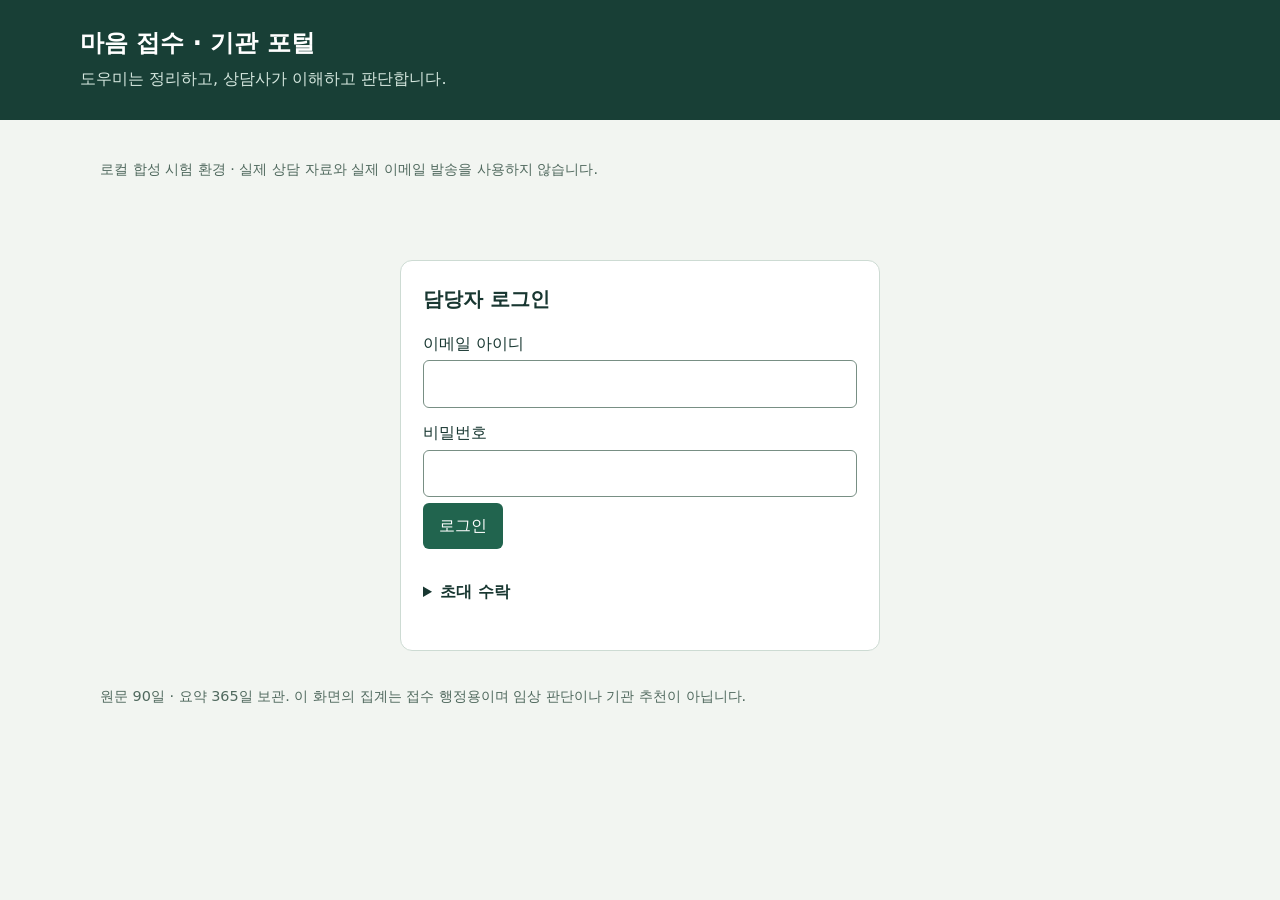
==== static/portal/index.html @ dffd79f6 "feat: add isolated institution portal and Supabase auth trial" ====
<!doctype html>
<html lang="ko"><head><meta charset="utf-8"><meta name="viewport" content="width=device-width, initial-scale=1"><title>마음 접수 · 기관 포털</title>
<style>
:root{font-family:system-ui,-apple-system,sans-serif;color:#183731;background:#f2f5f1;line-height:1.6}*{box-sizing:border-box}body{margin:0}header{background:#183f36;color:white;padding:24px max(20px,calc((100% - 1120px)/2));}header p{margin:4px 0;color:#d5e7df}h1{font-size:1.5rem;margin:0}main{max-width:1120px;margin:auto;padding:24px 20px}section,.card{background:white;border:1px solid #cddbd3;border-radius:12px;padding:22px;margin-bottom:18px}h2{margin:0 0 16px;font-size:1.25rem}h3{font-size:1.08rem}label{display:block;margin:12px 0 4px}input,select,button,textarea{font:inherit;max-width:100%}input,select,textarea{padding:10px;border:1px solid #788f84;border-radius:6px;width:100%;background:white;color:#183731}input[type=checkbox]{width:auto}button{background:#21644e;color:white;border:0;border-radius:6px;padding:10px 16px;cursor:pointer;margin:6px 5px 6px 0;min-height:44px}button.secondary{background:#e5eee8;color:#183731}button:disabled{opacity:.5;cursor:wait}a{color:#135841}button:focus-visible,input:focus-visible,select:focus-visible,a:focus-visible{outline:3px solid #d87910;outline-offset:3px}[hidden]{display:none!important}.narrow{max-width:480px;margin:16px auto}.row{display:flex;gap:16px;align-items:end;flex-wrap:wrap}.row>*{flex:1;min-width:140px}.hint{color:#50695e;font-size:.9rem}.metrics{display:flex;gap:16px;flex-wrap:wrap}.metric{padding:10px 18px;background:#edf4ef;border-radius:8px}.metric strong{font-size:1.5rem;padding-right:6px}#notice{padding:12px;min-height:48px;color:#8a2717;white-space:pre-wrap;overflow-wrap:anywhere}#layout{display:grid;grid-template-columns:minmax(260px, .85fr) minmax(0,1.3fr);gap:18px}.case{display:block;text-align:left;width:100%;background:#edf3ef;color:#183731;border:1px solid #bccfc3}.case[aria-current=true]{border:2px solid #21644e;background:#dfede3}.field{border-top:1px solid #dce5de;padding:12px 0;overflow-wrap:anywhere}.field strong{display:block}.field p{margin:4px 0;white-space:pre-wrap}.turn{padding:12px;border-left:3px solid #a4bdae;margin:12px 0;white-space:pre-wrap;overflow-wrap:anywhere}.turn.user{border-color:#21644e;background:#f1f6f2}code{overflow-wrap:anywhere}#link-result{white-space:pre-wrap;overflow-wrap:anywhere}details{margin:14px 0}summary{cursor:pointer;padding:10px 0;font-weight:600}footer{padding:18px 0;color:#50695e;font-size:.9rem}@media(max-width:700px){#layout{display:block}main{padding:14px}section,.card{padding:16px}header{padding:20px}.row>*{min-width:100%}button{max-width:100%}}
</style></head><body>
<header><h1>마음 접수 · 기관 포털</h1><p>도우미는 정리하고, 상담사가 이해하고 판단합니다.</p></header>
<main><p class="hint">로컬 합성 시험 환경 · 실제 상담 자료와 실제 이메일 발송을 사용하지 않습니다.</p>
<div id="notice" role="status" aria-live="polite"></div>
<section id="login" class="narrow"><h2>담당자 로그인</h2><form id="login-form">
<label for="email">이메일 아이디</label><input id="email" type="email" autocomplete="username" required>
<label for="password">비밀번호</label><input id="password" type="password" autocomplete="current-password" required>
<button>로그인</button></form>
<details><summary>초대 수락</summary><form id="invite-accept"><label for="invite-token">캡처 메일의 초대 코드</label><input id="invite-token" required autocomplete="off"><label for="invite-password">새 비밀번호 (12자 이상)</label><input id="invite-password" type="password" minlength="12" required autocomplete="new-password"><button>초대 수락</button></form></details></section>
<section id="verify" class="narrow" hidden><h2>이메일로 기기 확인</h2><p>최초 이용과 새 브라우저에서 확인합니다. IP 변경만으로 다시 확인하지 않습니다.</p><button id="send-code">인증번호 받기</button><p id="send-status" class="hint"></p>
<form id="code-form"><label for="code">8자리 인증번호</label><input id="code" inputmode="numeric" pattern="[0-9]{8}" maxlength="8" autocomplete="one-time-code" required>
<label><input id="remember" type="checkbox"> 개인 기기에서 기억하기</label><p class="hint">공용 PC에서는 선택하지 마세요. 신뢰 기간의 임시 로컬 기본값은 30일이며 설정으로 변경할 수 있습니다.</p><button>확인하고 입장</button></form><button id="pending-logout" class="secondary">로그아웃</button></section>
<div id="workspace" hidden>
<section><div class="row"><div><label for="org">소속 기관</label><select id="org"></select></div><div><button id="refresh">새로고침</button><button id="logout" class="secondary">로그아웃</button></div></div><div id="metrics" class="metrics"></div></section>
<section id="link-panel"><h2>접수 링크 발급</h2><form id="link-form" class="row"><div><label for="management">관리번호</label><input id="management" pattern="[A-Za-z0-9][A-Za-z0-9-]{0,31}" maxlength="32" placeholder="D-101" required></div><div><button>링크 발급</button></div></form><p class="hint">이름·전화번호를 넣지 마세요. 링크는 동의 시 한 번 사용합니다.</p><p id="link-result"></p><div id="links"></div></section>
<div id="layout"><section><h2>기관 접수 목록</h2><form id="search-form"><label for="search">관리번호 검색</label><input id="search" maxlength="32"><button class="secondary">검색</button></form><div id="cases"></div><button id="prev" class="secondary">이전</button><button id="next" class="secondary">다음</button></section>
<section id="report"><h2>접수 보고서</h2><p>목록에서 접수를 선택해 주세요.</p></section></div>
<section><h2>기기 및 담당자 관리</h2><details><summary>내 기기</summary><div id="devices"></div></details>
<details><summary>비밀번호 변경</summary><form id="password-form"><label for="old-password">현재 비밀번호</label><input id="old-password" type="password" autocomplete="current-password" required><label for="new-password">새 비밀번호</label><input id="new-password" type="password" minlength="12" autocomplete="new-password" required><button>변경 후 모든 기기 로그아웃</button></form></details>
<div id="member-panel"><details><summary>기관 담당자 관리</summary><div id="members"></div><form id="invite-form"><label for="invite-email">합성 초대 이메일</label><input id="invite-email" type="email" placeholder="new@example.test" required><label for="invite-role">권한</label><select id="invite-role"><option value="summary">요약 열람만</option><option value="counselor">상담사 · 원문 및 확인</option></select><button>초대 메일 캡처</button></form></details></div>
<details><summary>이메일 변경</summary><p class="hint">새 이메일 소유 확인 뒤 모든 세션과 기기 신뢰를 해제합니다.</p><form id="email-form"><label for="new-email">새 합성 이메일</label><input id="new-email" type="email" placeholder="changed@example.test" required><label for="email-password">현재 비밀번호</label><input id="email-password" type="password" autocomplete="current-password" required><button>새 이메일 확인 메일 캡처</button></form><form id="email-verify-form"><label for="email-token">캡처 메일의 이메일 변경 코드</label><input id="email-token" autocomplete="off" required><button>이메일 변경 확정</button></form></details>
</section></div><footer>원문 90일 · 요약 365일 보관. 이 화면의 집계는 접수 행정용이며 임상 판단이나 기관 추천이 아닙니다.</footer>
</main><script src="/portal/app.js" defer></script></body></html>
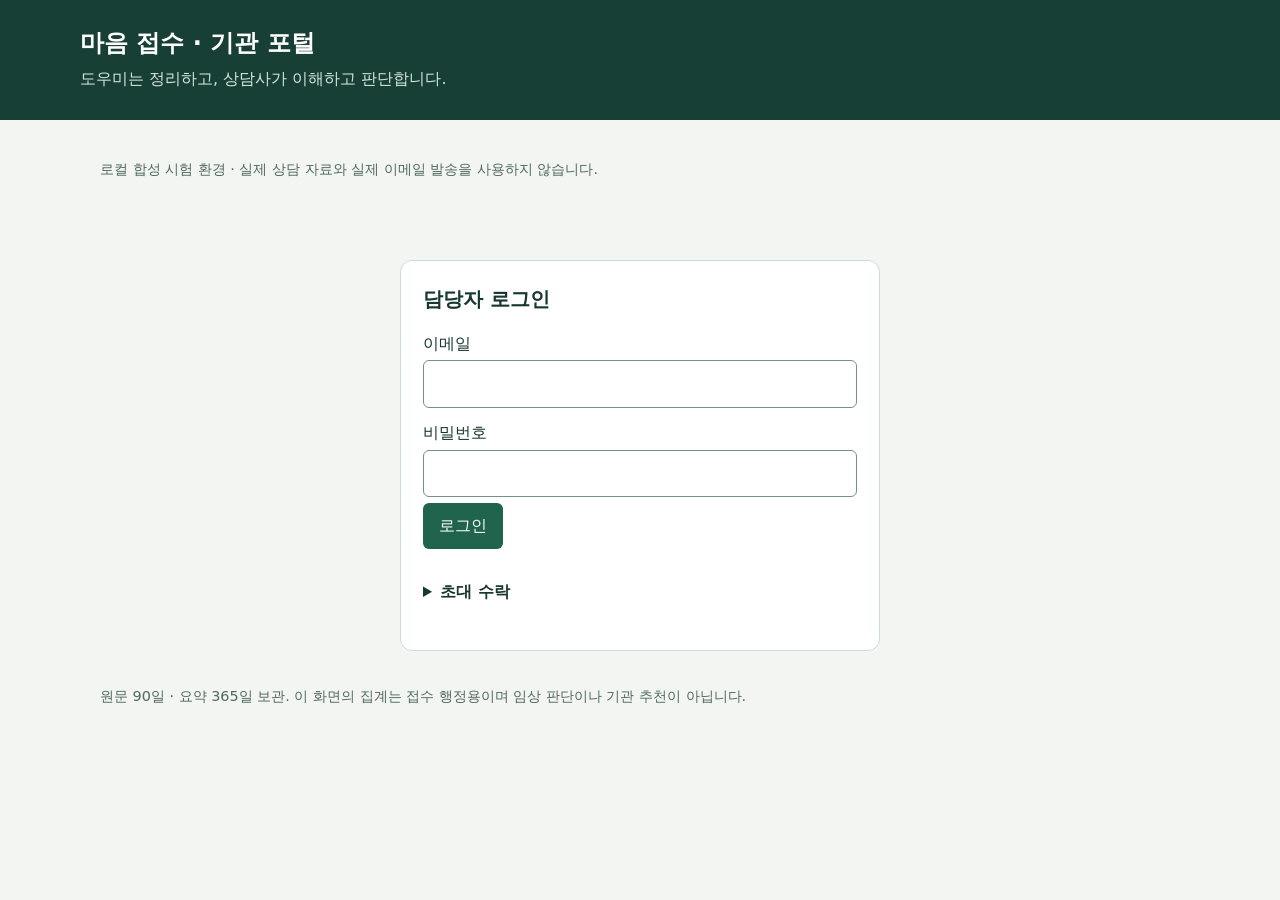
==== commit edd15ad7: "feat: add gated email code login and registration requests" ====
--- a/static/portal/index.html
+++ b/static/portal/index.html
@@ -2,20 +2,25 @@
 <html lang="ko"><head><meta charset="utf-8"><meta name="viewport" content="width=device-width, initial-scale=1"><title>마음 접수 · 기관 포털</title>
 <style>
 :root{font-family:system-ui,-apple-system,sans-serif;color:#183731;background:#f2f5f1;line-height:1.6}*{box-sizing:border-box}body{margin:0}header{background:#183f36;color:white;padding:24px max(20px,calc((100% - 1120px)/2));}header p{margin:4px 0;color:#d5e7df}h1{font-size:1.5rem;margin:0}main{max-width:1120px;margin:auto;padding:24px 20px}section,.card{background:white;border:1px solid #cddbd3;border-radius:12px;padding:22px;margin-bottom:18px}h2{margin:0 0 16px;font-size:1.25rem}h3{font-size:1.08rem}label{display:block;margin:12px 0 4px}input,select,button,textarea{font:inherit;max-width:100%}input,select,textarea{padding:10px;border:1px solid #788f84;border-radius:6px;width:100%;background:white;color:#183731}input[type=checkbox]{width:auto}button{background:#21644e;color:white;border:0;border-radius:6px;padding:10px 16px;cursor:pointer;margin:6px 5px 6px 0;min-height:44px}button.secondary{background:#e5eee8;color:#183731}button:disabled{opacity:.5;cursor:wait}a{color:#135841}button:focus-visible,input:focus-visible,select:focus-visible,a:focus-visible{outline:3px solid #d87910;outline-offset:3px}[hidden]{display:none!important}.narrow{max-width:480px;margin:16px auto}.row{display:flex;gap:16px;align-items:end;flex-wrap:wrap}.row>*{flex:1;min-width:140px}.hint{color:#50695e;font-size:.9rem}.metrics{display:flex;gap:16px;flex-wrap:wrap}.metric{padding:10px 18px;background:#edf4ef;border-radius:8px}.metric strong{font-size:1.5rem;padding-right:6px}#notice{padding:12px;min-height:48px;color:#8a2717;white-space:pre-wrap;overflow-wrap:anywhere}#layout{display:grid;grid-template-columns:minmax(260px, .85fr) minmax(0,1.3fr);gap:18px}.case{display:block;text-align:left;width:100%;background:#edf3ef;color:#183731;border:1px solid #bccfc3}.case[aria-current=true]{border:2px solid #21644e;background:#dfede3}.field{border-top:1px solid #dce5de;padding:12px 0;overflow-wrap:anywhere}.field strong{display:block}.field p{margin:4px 0;white-space:pre-wrap}.turn{padding:12px;border-left:3px solid #a4bdae;margin:12px 0;white-space:pre-wrap;overflow-wrap:anywhere}.turn.user{border-color:#21644e;background:#f1f6f2}code{overflow-wrap:anywhere}#link-result{white-space:pre-wrap;overflow-wrap:anywhere}details{margin:14px 0}summary{cursor:pointer;padding:10px 0;font-weight:600}footer{padding:18px 0;color:#50695e;font-size:.9rem}@media(max-width:700px){#layout{display:block}main{padding:14px}section,.card{padding:16px}header{padding:20px}.row>*{min-width:100%}button{max-width:100%}}
-</style></head><body>
+</style></head><body data-email-login="false">
 <header><h1>마음 접수 · 기관 포털</h1><p>도우미는 정리하고, 상담사가 이해하고 판단합니다.</p></header>
 <main><p class="hint">로컬 합성 시험 환경 · 실제 상담 자료와 실제 이메일 발송을 사용하지 않습니다.</p>
 <div id="notice" role="status" aria-live="polite"></div>
 <section id="login" class="narrow"><h2>담당자 로그인</h2><form id="login-form">
-<label for="email">이메일 아이디</label><input id="email" type="email" autocomplete="username" required>
-<label for="password">비밀번호</label><input id="password" type="password" autocomplete="current-password" required>
-<button>로그인</button></form>
+<label for="email">이메일</label><input id="email" type="email" autocomplete="username" maxlength="254" required>
+<div id="password-fields"><label for="password">비밀번호</label><input id="password" type="password" autocomplete="current-password" required></div>
+<p id="email-login-hint" class="hint" hidden>등록된 이메일로 인증번호를 보내드립니다. 비밀번호는 필요하지 않습니다.</p>
+<button id="login-submit">로그인</button></form>
+<button id="signup-open" class="secondary" hidden>회원가입/신청</button>
 <details><summary>초대 수락</summary><form id="invite-accept"><label for="invite-token">캡처 메일의 초대 코드</label><input id="invite-token" required autocomplete="off"><label for="invite-password">새 비밀번호 (12자 이상)</label><input id="invite-password" type="password" minlength="12" required autocomplete="new-password"><button>초대 수락</button></form></details></section>
+<section id="signup" class="narrow" hidden><h2>회원가입/신청</h2><p>이메일 주소만 입력해 주세요. 관리자가 소속 기관과 권한을 확인해 등록한 뒤 코드로 로그인할 수 있습니다.</p><form id="signup-form"><label for="signup-email">이메일</label><input id="signup-email" type="email" autocomplete="email" maxlength="254" required><button>가입 신청하기</button></form><p id="signup-status" role="status"></p><button id="signup-back" class="secondary">로그인으로 돌아가기</button></section>
+<section id="email-verify" class="narrow" hidden><h2>이메일 인증번호 입력</h2><p id="email-code-status" class="hint"></p><form id="email-code-form"><label for="email-code">인증번호</label><input id="email-code" inputmode="numeric" pattern="[0-9]{6,10}" minlength="6" maxlength="10" autocomplete="one-time-code" required><p class="hint">메일에 표시된 숫자를 입력해 주세요. 인증번호는 10분 동안 한 번만 사용할 수 있습니다.</p><button>코드로 로그인</button></form><button id="email-resend" class="secondary">인증번호 다시 받기</button><button id="email-back" class="secondary">다른 이메일로 로그인</button></section>
 <section id="verify" class="narrow" hidden><h2>이메일로 기기 확인</h2><p>최초 이용과 새 브라우저에서 확인합니다. IP 변경만으로 다시 확인하지 않습니다.</p><button id="send-code">인증번호 받기</button><p id="send-status" class="hint"></p>
 <form id="code-form"><label for="code">8자리 인증번호</label><input id="code" inputmode="numeric" pattern="[0-9]{8}" maxlength="8" autocomplete="one-time-code" required>
 <label><input id="remember" type="checkbox"> 개인 기기에서 기억하기</label><p class="hint">공용 PC에서는 선택하지 마세요. 신뢰 기간의 임시 로컬 기본값은 30일이며 설정으로 변경할 수 있습니다.</p><button>확인하고 입장</button></form><button id="pending-logout" class="secondary">로그아웃</button></section>
 <div id="workspace" hidden>
 <section><div class="row"><div><label for="org">소속 기관</label><select id="org"></select></div><div><button id="refresh">새로고침</button><button id="logout" class="secondary">로그아웃</button></div></div><div id="metrics" class="metrics"></div></section>
+<section id="registration-panel" style="overflow-wrap:anywhere" hidden><h2>이메일 등록 및 가입 신청 관리</h2><p class="hint">사전 등록 또는 신청 승인 시 소속 기관과 권한을 지정합니다. 신청 이메일의 실제 소유 여부는 코드 로그인 때 확인합니다.</p><form id="registration-form" class="row"><div><label for="registration-email">등록할 이메일</label><input id="registration-email" type="email" maxlength="254" required></div><div><label for="registration-org">소속 기관</label><select id="registration-org" required></select></div><div><label for="registration-role">권한</label><select id="registration-role"><option value="summary">요약 열람</option><option value="counselor">상담사 · 원문 및 확인</option><option value="manager">기관 관리자 · 링크 및 담당자 관리</option></select></div><div><button>이메일 등록 / 신청 승인</button></div></form><h3>승인 대기</h3><div id="registration-requests"></div><details><summary>등록된 이메일</summary><div id="registration-users"></div></details></section>
 <section id="link-panel"><h2>접수 링크 발급</h2><form id="link-form" class="row"><div><label for="management">관리번호</label><input id="management" pattern="[A-Za-z0-9][A-Za-z0-9-]{0,31}" maxlength="32" placeholder="D-101" required></div><div><button>링크 발급</button></div></form><p class="hint">이름·전화번호를 넣지 마세요. 링크는 동의 시 한 번 사용합니다.</p><p id="link-result"></p><div id="links"></div></section>
 <div id="layout"><section><h2>기관 접수 목록</h2><form id="search-form"><label for="search">관리번호 검색</label><input id="search" maxlength="32"><button class="secondary">검색</button></form><div id="cases"></div><button id="prev" class="secondary">이전</button><button id="next" class="secondary">다음</button></section>
 <section id="report"><h2>접수 보고서</h2><p>목록에서 접수를 선택해 주세요.</p></section></div>
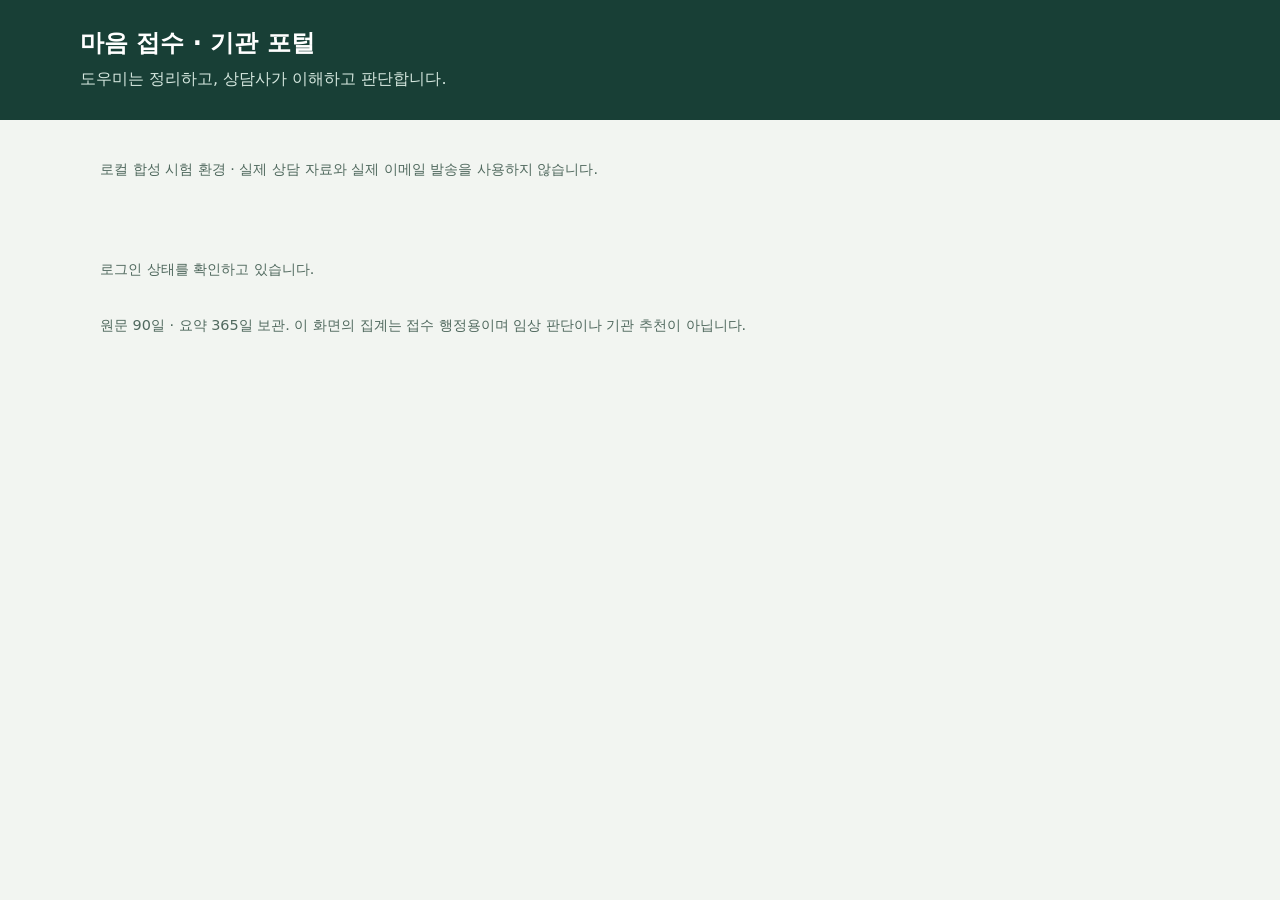
==== commit df3b3064: "feat: remember authenticated portal browsers for fourteen days" ====
--- a/static/portal/index.html
+++ b/static/portal/index.html
@@ -6,10 +6,12 @@
 <header><h1>마음 접수 · 기관 포털</h1><p>도우미는 정리하고, 상담사가 이해하고 판단합니다.</p></header>
 <main><p class="hint">로컬 합성 시험 환경 · 실제 상담 자료와 실제 이메일 발송을 사용하지 않습니다.</p>
 <div id="notice" role="status" aria-live="polite"></div>
-<section id="login" class="narrow"><h2>담당자 로그인</h2><form id="login-form">
+<p id="session-loading" class="hint" role="status">로그인 상태를 확인하고 있습니다.</p>
+<section id="login" class="narrow" hidden><h2>담당자 로그인</h2><form id="login-form">
 <label for="email">이메일</label><input id="email" type="email" autocomplete="username" maxlength="254" required>
 <div id="password-fields"><label for="password">비밀번호</label><input id="password" type="password" autocomplete="current-password" required></div>
 <p id="email-login-hint" class="hint" hidden>등록된 이메일로 인증번호를 보내드립니다. 비밀번호는 필요하지 않습니다.</p>
+<p id="email-session-hint" class="hint" hidden>로그인 상태는 이 브라우저에 유지됩니다. 공용 기기에서는 사용 후 로그아웃해 주세요.</p>
 <button id="login-submit">로그인</button></form>
 <button id="signup-open" class="secondary" hidden>회원가입/신청</button>
 <details><summary>초대 수락</summary><form id="invite-accept"><label for="invite-token">캡처 메일의 초대 코드</label><input id="invite-token" required autocomplete="off"><label for="invite-password">새 비밀번호 (12자 이상)</label><input id="invite-password" type="password" minlength="12" required autocomplete="new-password"><button>초대 수락</button></form></details></section>
@@ -19,6 +21,7 @@
 <form id="code-form"><label for="code">8자리 인증번호</label><input id="code" inputmode="numeric" pattern="[0-9]{8}" maxlength="8" autocomplete="one-time-code" required>
 <label><input id="remember" type="checkbox"> 개인 기기에서 기억하기</label><p class="hint">공용 PC에서는 선택하지 마세요. 신뢰 기간의 임시 로컬 기본값은 30일이며 설정으로 변경할 수 있습니다.</p><button>확인하고 입장</button></form><button id="pending-logout" class="secondary">로그아웃</button></section>
 <div id="workspace" hidden>
+<p id="session-info" class="hint" hidden></p>
 <section><div class="row"><div><label for="org">소속 기관</label><select id="org"></select></div><div><button id="refresh">새로고침</button><button id="logout" class="secondary">로그아웃</button></div></div><div id="metrics" class="metrics"></div></section>
 <section id="registration-panel" style="overflow-wrap:anywhere" hidden><h2>이메일 등록 및 가입 신청 관리</h2><p class="hint">사전 등록 또는 신청 승인 시 소속 기관과 권한을 지정합니다. 신청 이메일의 실제 소유 여부는 코드 로그인 때 확인합니다.</p><form id="registration-form" class="row"><div><label for="registration-email">등록할 이메일</label><input id="registration-email" type="email" maxlength="254" required></div><div><label for="registration-org">소속 기관</label><select id="registration-org" required></select></div><div><label for="registration-role">권한</label><select id="registration-role"><option value="summary">요약 열람</option><option value="counselor">상담사 · 원문 및 확인</option><option value="manager">기관 관리자 · 링크 및 담당자 관리</option></select></div><div><button>이메일 등록 / 신청 승인</button></div></form><h3>승인 대기</h3><div id="registration-requests"></div><details><summary>등록된 이메일</summary><div id="registration-users"></div></details></section>
 <section id="link-panel"><h2>접수 링크 발급</h2><form id="link-form" class="row"><div><label for="management">관리번호</label><input id="management" pattern="[A-Za-z0-9][A-Za-z0-9-]{0,31}" maxlength="32" placeholder="D-101" required></div><div><button>링크 발급</button></div></form><p class="hint">이름·전화번호를 넣지 마세요. 링크는 동의 시 한 번 사용합니다.</p><p id="link-result"></p><div id="links"></div></section>
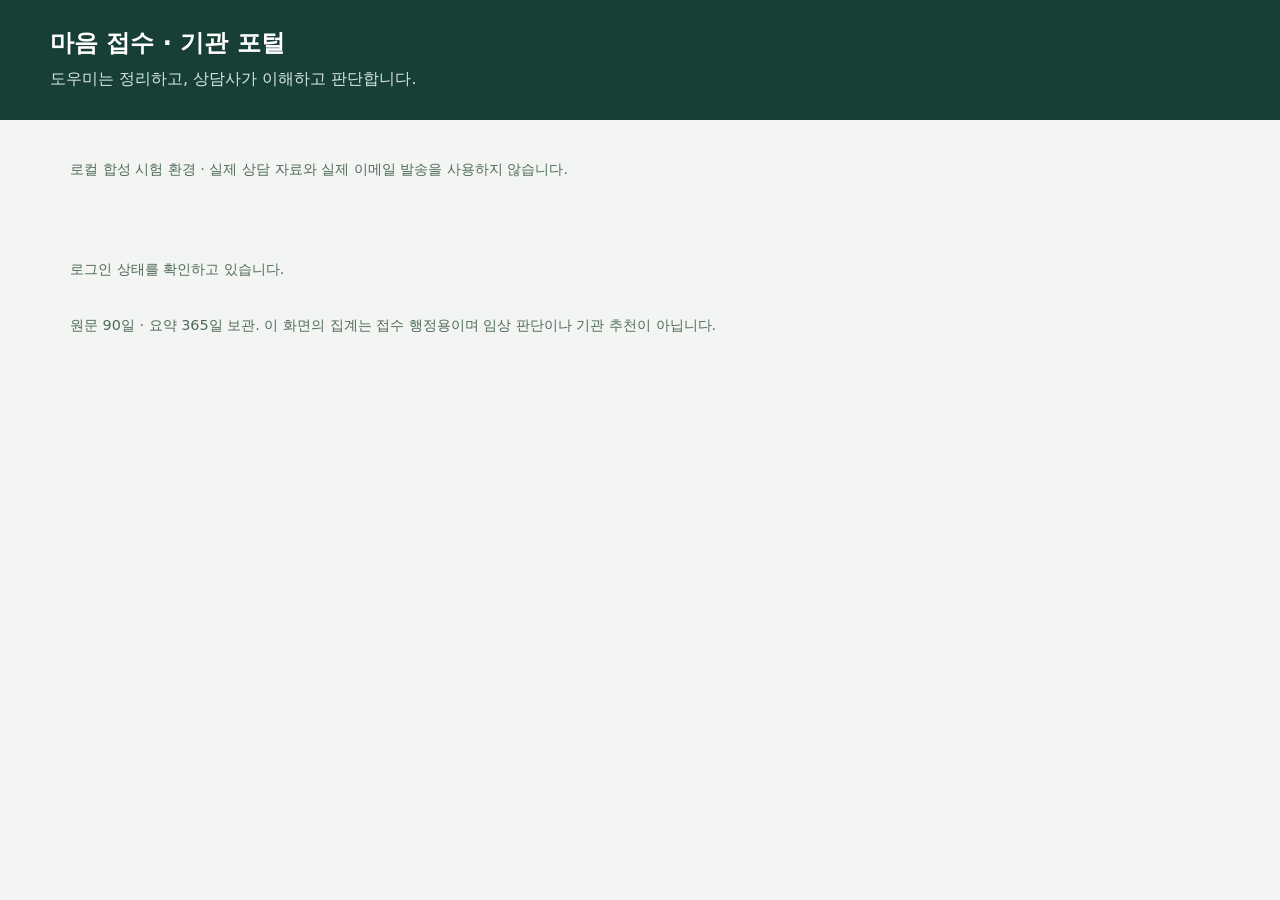
==== commit 8956b198: "feat: improve intake review and split admin testbed from institution portal" ====
--- a/static/portal/index.html
+++ b/static/portal/index.html
@@ -1,18 +1,21 @@
 <!doctype html>
 <html lang="ko"><head><meta charset="utf-8"><meta name="viewport" content="width=device-width, initial-scale=1"><title>마음 접수 · 기관 포털</title>
 <style>
-:root{font-family:system-ui,-apple-system,sans-serif;color:#183731;background:#f2f5f1;line-height:1.6}*{box-sizing:border-box}body{margin:0}header{background:#183f36;color:white;padding:24px max(20px,calc((100% - 1120px)/2));}header p{margin:4px 0;color:#d5e7df}h1{font-size:1.5rem;margin:0}main{max-width:1120px;margin:auto;padding:24px 20px}section,.card{background:white;border:1px solid #cddbd3;border-radius:12px;padding:22px;margin-bottom:18px}h2{margin:0 0 16px;font-size:1.25rem}h3{font-size:1.08rem}label{display:block;margin:12px 0 4px}input,select,button,textarea{font:inherit;max-width:100%}input,select,textarea{padding:10px;border:1px solid #788f84;border-radius:6px;width:100%;background:white;color:#183731}input[type=checkbox]{width:auto}button{background:#21644e;color:white;border:0;border-radius:6px;padding:10px 16px;cursor:pointer;margin:6px 5px 6px 0;min-height:44px}button.secondary{background:#e5eee8;color:#183731}button:disabled{opacity:.5;cursor:wait}a{color:#135841}button:focus-visible,input:focus-visible,select:focus-visible,a:focus-visible{outline:3px solid #d87910;outline-offset:3px}[hidden]{display:none!important}.narrow{max-width:480px;margin:16px auto}.row{display:flex;gap:16px;align-items:end;flex-wrap:wrap}.row>*{flex:1;min-width:140px}.hint{color:#50695e;font-size:.9rem}.metrics{display:flex;gap:16px;flex-wrap:wrap}.metric{padding:10px 18px;background:#edf4ef;border-radius:8px}.metric strong{font-size:1.5rem;padding-right:6px}#notice{padding:12px;min-height:48px;color:#8a2717;white-space:pre-wrap;overflow-wrap:anywhere}#layout{display:grid;grid-template-columns:minmax(260px, .85fr) minmax(0,1.3fr);gap:18px}.case{display:block;text-align:left;width:100%;background:#edf3ef;color:#183731;border:1px solid #bccfc3}.case[aria-current=true]{border:2px solid #21644e;background:#dfede3}.field{border-top:1px solid #dce5de;padding:12px 0;overflow-wrap:anywhere}.field strong{display:block}.field p{margin:4px 0;white-space:pre-wrap}.turn{padding:12px;border-left:3px solid #a4bdae;margin:12px 0;white-space:pre-wrap;overflow-wrap:anywhere}.turn.user{border-color:#21644e;background:#f1f6f2}code{overflow-wrap:anywhere}#link-result{white-space:pre-wrap;overflow-wrap:anywhere}details{margin:14px 0}summary{cursor:pointer;padding:10px 0;font-weight:600}footer{padding:18px 0;color:#50695e;font-size:.9rem}@media(max-width:700px){#layout{display:block}main{padding:14px}section,.card{padding:16px}header{padding:20px}.row>*{min-width:100%}button{max-width:100%}}
-</style></head><body data-email-login="false">
-<header><h1>마음 접수 · 기관 포털</h1><p>도우미는 정리하고, 상담사가 이해하고 판단합니다.</p></header>
+:root{font-family:system-ui,-apple-system,sans-serif;color:#183731;background:#f2f5f1;line-height:1.6}*{box-sizing:border-box}body{margin:0}header{background:#183f36;color:white;padding:24px max(20px,calc((100% - 1180px)/2));}header p{margin:4px 0;color:#d5e7df}h1{font-size:1.5rem;margin:0}main{max-width:1180px;margin:auto;padding:24px 20px}section,.card{background:white;border:1px solid #cddbd3;border-radius:14px;padding:22px;margin-bottom:18px}h2{margin:0 0 16px;font-size:1.25rem}h3{font-size:1.08rem;margin:20px 0 8px}label{display:block;margin:12px 0 4px;font-weight:650}input,select,button,textarea{font:inherit;max-width:100%}input,select,textarea{padding:11px;border:1px solid #788f84;border-radius:8px;width:100%;background:white;color:#183731}input[type=checkbox]{width:auto}button{background:#21644e;color:white;border:0;border-radius:8px;padding:10px 16px;cursor:pointer;margin:6px 5px 6px 0;min-height:44px}button.secondary{background:#e5eee8;color:#183731}button:disabled{opacity:.5;cursor:wait}a{color:#135841}:focus-visible{outline:3px solid #d87910!important;outline-offset:3px}[hidden]{display:none!important}.narrow{max-width:480px;margin:16px auto}.row{display:flex;gap:16px;align-items:end;flex-wrap:wrap}.row>*{flex:1;min-width:140px}.hint{color:#50695e;font-size:.9rem}.metrics{display:flex;gap:12px;flex-wrap:wrap}.metric{padding:10px 18px;background:#edf4ef;border-radius:9px}.metric strong{font-size:1.5rem;padding-right:6px}#notice{padding:12px;min-height:48px;color:#8a2717;white-space:pre-wrap;overflow-wrap:anywhere}#layout{display:grid;grid-template-columns:minmax(290px,.78fr) minmax(0,1.4fr);gap:18px}.case{display:block;text-align:left;width:100%;background:#f5f8f5;color:#183731;border:1px solid #bccfc3;padding:13px 14px}.case[aria-current=true]{border:2px solid #21644e;background:#dfede3}.case-title{display:block;font-weight:800;font-size:1rem}.case-meta{display:block;color:#50695e;font-size:.82rem;margin-top:2px}.case-badges{display:flex;gap:5px;flex-wrap:wrap;margin-top:8px}.badge{display:inline-flex;border-radius:999px;padding:2px 8px;background:#e5eee8;color:#244b40;font-size:.75rem;font-weight:750}.badge.attention{background:#fff2db;color:#745018}.report-meta{display:grid;grid-template-columns:repeat(2,minmax(0,1fr));gap:8px;background:#f5f8f5;border-radius:10px;padding:12px;margin-bottom:18px}.report-meta p{margin:0;font-size:.87rem}.report-section{border-top:1px solid #dce5de;padding-top:4px;margin-top:18px}.field{border-top:1px solid #e3eae5;padding:12px 0;overflow-wrap:anywhere}.field:first-of-type{border-top:0}.field strong{display:block}.field p{margin:4px 0;white-space:pre-wrap}.field-state{font-size:.78rem;color:#50695e;font-weight:750}.source-button{font-size:.82rem;min-height:36px;padding:6px 10px}.turn{padding:12px;border-left:3px solid #a4bdae;margin:12px 0;white-space:pre-wrap;overflow-wrap:anywhere}.turn.user{border-color:#21644e;background:#f1f6f2}code{overflow-wrap:anywhere}#link-result{white-space:pre-wrap;overflow-wrap:anywhere}details{margin:14px 0}summary{cursor:pointer;padding:10px 0;font-weight:650}footer{padding:18px 0;color:#50695e;font-size:.9rem}@media(max-width:760px){#layout{display:block}main{padding:14px}section,.card{padding:16px}header{padding:20px}.row>*{min-width:100%}.report-meta{grid-template-columns:1fr}button{max-width:100%}.case{margin-bottom:8px}}
+body{font-size:16px}.source-button{min-height:44px}header a{display:inline-flex;margin:12px 12px 0 0;color:#fff;font-weight:700}a[aria-disabled="true"]{color:#66776f;pointer-events:none;text-decoration:none}
+</style></head><body data-email-login="false" data-google-login="false" data-portal-mode="institution">
+<header><h1 id="portal-title">마음 접수 · 기관 포털</h1><p id="portal-subtitle">도우미는 정리하고, 상담사가 이해하고 판단합니다.</p><a id="admin-switch" href="/portal/admin" hidden>관리자 대시보드</a><a id="institution-switch" href="/portal" hidden>기관 포털로 돌아가기</a></header>
 <main><p class="hint">로컬 합성 시험 환경 · 실제 상담 자료와 실제 이메일 발송을 사용하지 않습니다.</p>
 <div id="notice" role="status" aria-live="polite"></div>
 <p id="session-loading" class="hint" role="status">로그인 상태를 확인하고 있습니다.</p>
-<section id="login" class="narrow" hidden><h2>담당자 로그인</h2><form id="login-form">
+<section id="login" class="narrow" hidden><h2>담당자 로그인</h2>
+<div id="google-login-options" hidden><button id="google-login" type="button">Google로 로그인</button><p class="hint">등록된 Gmail 계정으로 로그인합니다. 카카오톡 등 앱 안에서 열었다면 Safari나 Chrome에서 열어 주세요.</p></div>
+<details id="email-login-details" open><summary hidden>이메일 링크로 로그인</summary><form id="login-form">
 <label for="email">이메일</label><input id="email" type="email" autocomplete="username" maxlength="254" required>
 <div id="password-fields"><label for="password">비밀번호</label><input id="password" type="password" autocomplete="current-password" required></div>
 <p id="email-login-hint" class="hint" hidden>등록된 이메일로 인증번호를 보내드립니다. 비밀번호는 필요하지 않습니다.</p>
 <p id="email-session-hint" class="hint" hidden>로그인 상태는 이 브라우저에 유지됩니다. 공용 기기에서는 사용 후 로그아웃해 주세요.</p>
-<button id="login-submit">로그인</button></form>
+<button id="login-submit">로그인</button></form></details>
 <button id="signup-open" class="secondary" hidden>회원가입/신청</button>
 <details><summary>초대 수락</summary><form id="invite-accept"><label for="invite-token">캡처 메일의 초대 코드</label><input id="invite-token" required autocomplete="off"><label for="invite-password">새 비밀번호 (12자 이상)</label><input id="invite-password" type="password" minlength="12" required autocomplete="new-password"><button>초대 수락</button></form></details></section>
 <section id="signup" class="narrow" hidden><h2>회원가입/신청</h2><p>이메일 주소만 입력해 주세요. 관리자가 소속 기관과 권한을 확인해 등록한 뒤 코드로 로그인할 수 있습니다.</p><form id="signup-form"><label for="signup-email">이메일</label><input id="signup-email" type="email" autocomplete="email" maxlength="254" required><button>가입 신청하기</button></form><p id="signup-status" role="status"></p><button id="signup-back" class="secondary">로그인으로 돌아가기</button></section>
@@ -22,12 +25,14 @@
 <label><input id="remember" type="checkbox"> 개인 기기에서 기억하기</label><p class="hint">공용 PC에서는 선택하지 마세요. 신뢰 기간의 임시 로컬 기본값은 30일이며 설정으로 변경할 수 있습니다.</p><button>확인하고 입장</button></form><button id="pending-logout" class="secondary">로그아웃</button></section>
 <div id="workspace" hidden>
 <p id="session-info" class="hint" hidden></p>
-<section><div class="row"><div><label for="org">소속 기관</label><select id="org"></select></div><div><button id="refresh">새로고침</button><button id="logout" class="secondary">로그아웃</button></div></div><div id="metrics" class="metrics"></div></section>
-<section id="registration-panel" style="overflow-wrap:anywhere" hidden><h2>이메일 등록 및 가입 신청 관리</h2><p class="hint">사전 등록 또는 신청 승인 시 소속 기관과 권한을 지정합니다. 신청 이메일의 실제 소유 여부는 코드 로그인 때 확인합니다.</p><form id="registration-form" class="row"><div><label for="registration-email">등록할 이메일</label><input id="registration-email" type="email" maxlength="254" required></div><div><label for="registration-org">소속 기관</label><select id="registration-org" required></select></div><div><label for="registration-role">권한</label><select id="registration-role"><option value="summary">요약 열람</option><option value="counselor">상담사 · 원문 및 확인</option><option value="manager">기관 관리자 · 링크 및 담당자 관리</option></select></div><div><button>이메일 등록 / 신청 승인</button></div></form><h3>승인 대기</h3><div id="registration-requests"></div><details><summary>등록된 이메일</summary><div id="registration-users"></div></details></section>
-<section id="link-panel"><h2>접수 링크 발급</h2><form id="link-form" class="row"><div><label for="management">관리번호</label><input id="management" pattern="[A-Za-z0-9][A-Za-z0-9-]{0,31}" maxlength="32" placeholder="D-101" required></div><div><button>링크 발급</button></div></form><p class="hint">이름·전화번호를 넣지 마세요. 링크는 동의 시 한 번 사용합니다.</p><p id="link-result"></p><div id="links"></div></section>
-<div id="layout"><section><h2>기관 접수 목록</h2><form id="search-form"><label for="search">관리번호 검색</label><input id="search" maxlength="32"><button class="secondary">검색</button></form><div id="cases"></div><button id="prev" class="secondary">이전</button><button id="next" class="secondary">다음</button></section>
-<section id="report"><h2>접수 보고서</h2><p>목록에서 접수를 선택해 주세요.</p></section></div>
-<section><h2>기기 및 담당자 관리</h2><details><summary>내 기기</summary><div id="devices"></div></details>
+<section id="admin-denied" hidden><h2>관리자 권한이 필요합니다</h2><p>이 계정은 전역 관리자 화면을 열 수 없습니다.</p><a href="/portal">기관 포털로 돌아가기</a></section>
+<section id="institution-toolbar"><div class="row"><div><label for="org">소속 기관</label><select id="org"></select></div><div><button id="refresh">새로고침</button><button id="logout" class="secondary">로그아웃</button></div></div><div id="metrics" class="metrics"></div></section>
+<div id="layout"><section aria-labelledby="case-list-title"><h2 id="case-list-title">기관 접수 목록</h2><form id="search-form" role="search"><label for="search">관리번호로 사례 찾기</label><input id="search" maxlength="32" placeholder="예: D-101"><button class="secondary">목록 검색</button></form><div id="cases"></div><button id="prev" class="secondary">이전</button><button id="next" class="secondary">다음</button></section>
+<section id="report" aria-live="polite"><h2>접수 보고서</h2><p>목록에서 사례를 선택하면 핵심 요약부터 확인할 수 있습니다.</p></section></div>
+<section id="link-panel"><details><summary>접수 링크 발급 및 관리</summary><form id="link-form" class="row"><div><label for="management">관리번호</label><input id="management" pattern="[A-Za-z0-9][A-Za-z0-9-]{0,31}" maxlength="32" placeholder="D-101" required></div><div><button>링크 발급</button></div></form><p class="hint">이름·전화번호를 넣지 마세요. 링크는 동의 시 한 번 사용합니다.</p><p id="link-result"></p><div id="links"></div></details></section>
+<section id="registration-panel" style="overflow-wrap:anywhere" hidden><details><summary>이메일 등록 및 가입 신청 관리</summary><p class="hint">사전 등록 또는 신청 승인 시 소속 기관과 권한을 지정합니다. 신청 이메일의 실제 소유 여부는 코드 로그인 때 확인합니다.</p><form id="registration-form" class="row"><div><label for="registration-email">등록할 이메일</label><input id="registration-email" type="email" maxlength="254" required></div><div><label for="registration-org">소속 기관</label><select id="registration-org" required></select></div><div><label for="registration-role">권한</label><select id="registration-role"><option value="summary">요약 열람</option><option value="counselor">상담사 · 원문 및 확인</option><option value="manager">기관 관리자 · 링크 및 담당자 관리</option></select></div><div><button>이메일 등록 / 신청 승인</button></div></form><details id="org-admin"><summary>기관 관리</summary><form id="org-create-form" class="row"><div><label for="org-new-name">새 기관 추가</label><input id="org-new-name" maxlength="80" required></div><div><button>기관 추가</button></div></form><div id="org-list"></div></details><h3>승인 대기</h3><div id="registration-requests"></div><details><summary>등록된 이메일</summary><div id="registration-users"></div></details></details></section>
+<section id="testbed-panel" hidden><div class="row"><div><h2>TESTBED</h2></div><div><button id="admin-refresh" class="secondary">새로고침</button><button id="admin-logout" class="secondary">로그아웃</button></div></div><p>합성 시험 자료만 사용합니다. 실제 기관의 접수 기록이나 내담자 자료를 복제하지 마세요.</p><form id="testbed-form" class="row"><div><label for="testbed-org">시험할 소속 기관</label><select id="testbed-org" required></select><p id="testbed-permission" class="hint"></p></div><div><a id="testbed-open-org" href="/portal" target="_blank" rel="noopener noreferrer">선택 기관 화면 열기</a></div><div><button id="testbed-start">새 챗봇 테스트 시작</button></div></form><p class="hint">새 합성 접수는 선택한 기관에 저장되어 기관 화면의 집계·목록·보고서에 포함되며, 관리번호는 TEST-로 시작합니다.</p><div id="testbed-result" role="status" aria-live="polite"></div></section>
+<section id="account-panel"><h2 id="account-title">기기 및 담당자 관리</h2><details open><summary>내 기기</summary><div id="devices"></div></details>
 <details><summary>비밀번호 변경</summary><form id="password-form"><label for="old-password">현재 비밀번호</label><input id="old-password" type="password" autocomplete="current-password" required><label for="new-password">새 비밀번호</label><input id="new-password" type="password" minlength="12" autocomplete="new-password" required><button>변경 후 모든 기기 로그아웃</button></form></details>
 <div id="member-panel"><details><summary>기관 담당자 관리</summary><div id="members"></div><form id="invite-form"><label for="invite-email">합성 초대 이메일</label><input id="invite-email" type="email" placeholder="new@example.test" required><label for="invite-role">권한</label><select id="invite-role"><option value="summary">요약 열람만</option><option value="counselor">상담사 · 원문 및 확인</option></select><button>초대 메일 캡처</button></form></details></div>
 <details><summary>이메일 변경</summary><p class="hint">새 이메일 소유 확인 뒤 모든 세션과 기기 신뢰를 해제합니다.</p><form id="email-form"><label for="new-email">새 합성 이메일</label><input id="new-email" type="email" placeholder="changed@example.test" required><label for="email-password">현재 비밀번호</label><input id="email-password" type="password" autocomplete="current-password" required><button>새 이메일 확인 메일 캡처</button></form><form id="email-verify-form"><label for="email-token">캡처 메일의 이메일 변경 코드</label><input id="email-token" autocomplete="off" required><button>이메일 변경 확정</button></form></details>
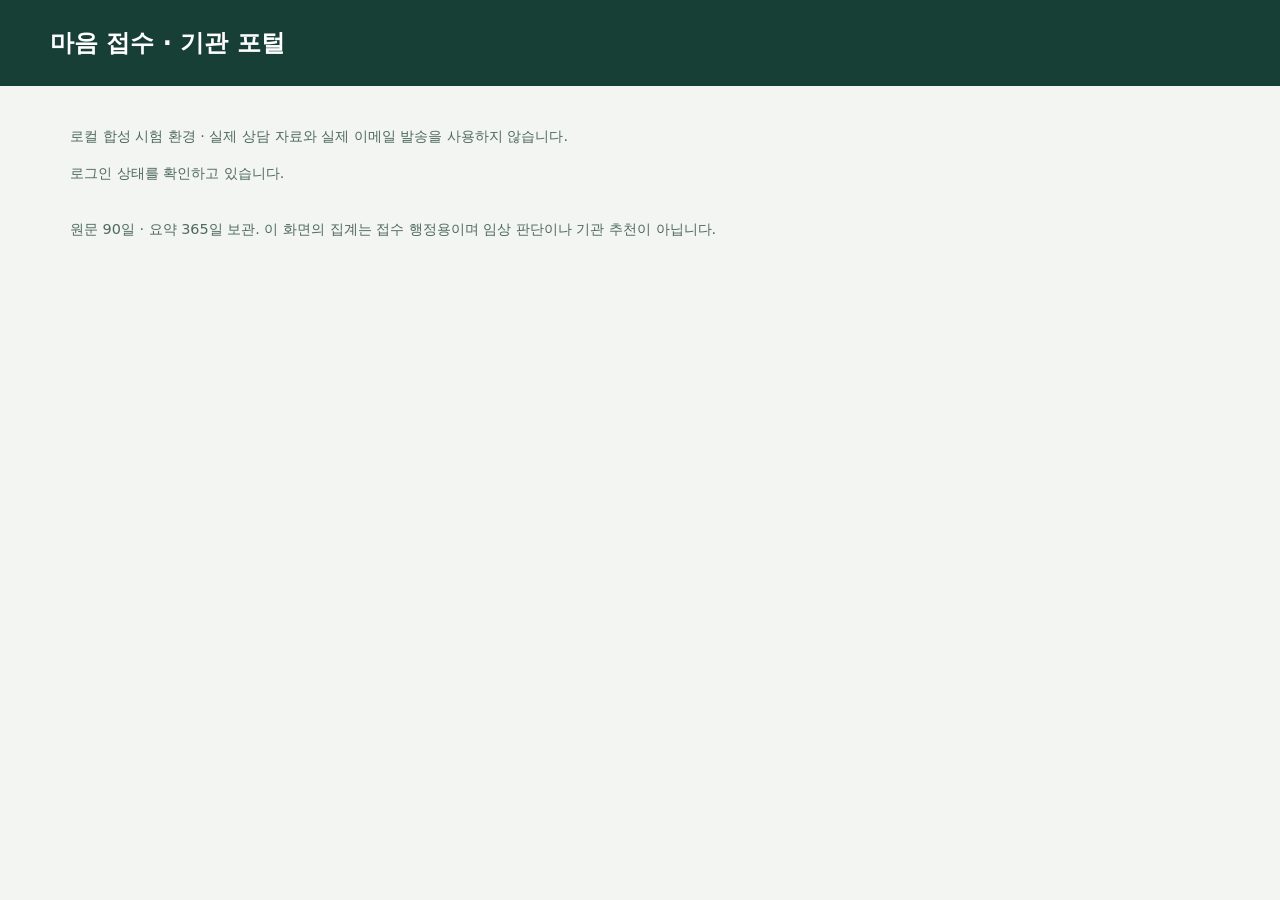
==== commit 3bba94bf: "feat: preserve mobile intake navigation and simplify chat UI" ====
--- a/static/portal/index.html
+++ b/static/portal/index.html
@@ -3,8 +3,9 @@
 <style>
 :root{font-family:system-ui,-apple-system,sans-serif;color:#183731;background:#f2f5f1;line-height:1.6}*{box-sizing:border-box}body{margin:0}header{background:#183f36;color:white;padding:24px max(20px,calc((100% - 1180px)/2));}header p{margin:4px 0;color:#d5e7df}h1{font-size:1.5rem;margin:0}main{max-width:1180px;margin:auto;padding:24px 20px}section,.card{background:white;border:1px solid #cddbd3;border-radius:14px;padding:22px;margin-bottom:18px}h2{margin:0 0 16px;font-size:1.25rem}h3{font-size:1.08rem;margin:20px 0 8px}label{display:block;margin:12px 0 4px;font-weight:650}input,select,button,textarea{font:inherit;max-width:100%}input,select,textarea{padding:11px;border:1px solid #788f84;border-radius:8px;width:100%;background:white;color:#183731}input[type=checkbox]{width:auto}button{background:#21644e;color:white;border:0;border-radius:8px;padding:10px 16px;cursor:pointer;margin:6px 5px 6px 0;min-height:44px}button.secondary{background:#e5eee8;color:#183731}button:disabled{opacity:.5;cursor:wait}a{color:#135841}:focus-visible{outline:3px solid #d87910!important;outline-offset:3px}[hidden]{display:none!important}.narrow{max-width:480px;margin:16px auto}.row{display:flex;gap:16px;align-items:end;flex-wrap:wrap}.row>*{flex:1;min-width:140px}.hint{color:#50695e;font-size:.9rem}.metrics{display:flex;gap:12px;flex-wrap:wrap}.metric{padding:10px 18px;background:#edf4ef;border-radius:9px}.metric strong{font-size:1.5rem;padding-right:6px}#notice{padding:12px;min-height:48px;color:#8a2717;white-space:pre-wrap;overflow-wrap:anywhere}#layout{display:grid;grid-template-columns:minmax(290px,.78fr) minmax(0,1.4fr);gap:18px}.case{display:block;text-align:left;width:100%;background:#f5f8f5;color:#183731;border:1px solid #bccfc3;padding:13px 14px}.case[aria-current=true]{border:2px solid #21644e;background:#dfede3}.case-title{display:block;font-weight:800;font-size:1rem}.case-meta{display:block;color:#50695e;font-size:.82rem;margin-top:2px}.case-badges{display:flex;gap:5px;flex-wrap:wrap;margin-top:8px}.badge{display:inline-flex;border-radius:999px;padding:2px 8px;background:#e5eee8;color:#244b40;font-size:.75rem;font-weight:750}.badge.attention{background:#fff2db;color:#745018}.report-meta{display:grid;grid-template-columns:repeat(2,minmax(0,1fr));gap:8px;background:#f5f8f5;border-radius:10px;padding:12px;margin-bottom:18px}.report-meta p{margin:0;font-size:.87rem}.report-section{border-top:1px solid #dce5de;padding-top:4px;margin-top:18px}.field{border-top:1px solid #e3eae5;padding:12px 0;overflow-wrap:anywhere}.field:first-of-type{border-top:0}.field strong{display:block}.field p{margin:4px 0;white-space:pre-wrap}.field-state{font-size:.78rem;color:#50695e;font-weight:750}.source-button{font-size:.82rem;min-height:36px;padding:6px 10px}.turn{padding:12px;border-left:3px solid #a4bdae;margin:12px 0;white-space:pre-wrap;overflow-wrap:anywhere}.turn.user{border-color:#21644e;background:#f1f6f2}code{overflow-wrap:anywhere}#link-result{white-space:pre-wrap;overflow-wrap:anywhere}details{margin:14px 0}summary{cursor:pointer;padding:10px 0;font-weight:650}footer{padding:18px 0;color:#50695e;font-size:.9rem}@media(max-width:760px){#layout{display:block}main{padding:14px}section,.card{padding:16px}header{padding:20px}.row>*{min-width:100%}.report-meta{grid-template-columns:1fr}button{max-width:100%}.case{margin-bottom:8px}}
 body{font-size:16px}.source-button{min-height:44px}header a{display:inline-flex;margin:12px 12px 0 0;color:#fff;font-weight:700}a[aria-disabled="true"]{color:#66776f;pointer-events:none;text-decoration:none}
+#notice:empty{display:none}.back-to-cases{display:none}#report{overflow-wrap:anywhere}@media(max-width:760px){.back-to-cases{display:inline-flex}#report h2{margin-top:12px}}
 </style></head><body data-email-login="false" data-google-login="false" data-portal-mode="institution">
-<header><h1 id="portal-title">마음 접수 · 기관 포털</h1><p id="portal-subtitle">도우미는 정리하고, 상담사가 이해하고 판단합니다.</p><a id="admin-switch" href="/portal/admin" hidden>관리자 대시보드</a><a id="institution-switch" href="/portal" hidden>기관 포털로 돌아가기</a></header>
+<header><h1 id="portal-title">마음 접수 · 기관 포털</h1><a id="admin-switch" href="/portal/admin" hidden>관리자 대시보드</a><a id="institution-switch" href="/portal" hidden>기관 포털로 돌아가기</a></header>
 <main><p class="hint">로컬 합성 시험 환경 · 실제 상담 자료와 실제 이메일 발송을 사용하지 않습니다.</p>
 <div id="notice" role="status" aria-live="polite"></div>
 <p id="session-loading" class="hint" role="status">로그인 상태를 확인하고 있습니다.</p>
@@ -26,13 +27,13 @@
 <div id="workspace" hidden>
 <p id="session-info" class="hint" hidden></p>
 <section id="admin-denied" hidden><h2>관리자 권한이 필요합니다</h2><p>이 계정은 전역 관리자 화면을 열 수 없습니다.</p><a href="/portal">기관 포털로 돌아가기</a></section>
-<section id="institution-toolbar"><div class="row"><div><label for="org">소속 기관</label><select id="org"></select></div><div><button id="refresh">새로고침</button><button id="logout" class="secondary">로그아웃</button></div></div><div id="metrics" class="metrics"></div></section>
-<div id="layout"><section aria-labelledby="case-list-title"><h2 id="case-list-title">기관 접수 목록</h2><form id="search-form" role="search"><label for="search">관리번호로 사례 찾기</label><input id="search" maxlength="32" placeholder="예: D-101"><button class="secondary">목록 검색</button></form><div id="cases"></div><button id="prev" class="secondary">이전</button><button id="next" class="secondary">다음</button></section>
+<section id="institution-toolbar"><div class="row"><div><label for="org">소속 기관</label><select id="org"></select></div><div><button id="refresh">새로고침</button><button id="logout" class="secondary">로그아웃</button></div></div><div id="metrics" class="metrics"></div><details id="institution-testbed" class="report-section"><summary>챗봇 테스트</summary><button id="institution-testbed-start" type="button" disabled>새 챗봇 테스트 링크 만들기</button><p id="institution-testbed-permission" class="hint"></p><p class="hint">실제 내담자 정보는 입력하지 마세요. 새 TEST- 접수는 이 기관의 목록·집계·보고서에 포함됩니다.</p><div id="institution-testbed-result" role="status" aria-live="polite"></div></details></section>
+<div id="layout"><section id="case-list" aria-labelledby="case-list-title"><h2 id="case-list-title">기관 접수 목록</h2><form id="search-form" role="search"><label for="search">관리번호로 사례 찾기</label><input id="search" maxlength="32" placeholder="예: D-101"><button class="secondary">목록 검색</button></form><p id="search-status" class="hint" role="status" aria-live="polite"></p><div id="cases"></div><button id="prev" class="secondary">이전</button><button id="next" class="secondary">다음</button></section>
 <section id="report" aria-live="polite"><h2>접수 보고서</h2><p>목록에서 사례를 선택하면 핵심 요약부터 확인할 수 있습니다.</p></section></div>
 <section id="link-panel"><details><summary>접수 링크 발급 및 관리</summary><form id="link-form" class="row"><div><label for="management">관리번호</label><input id="management" pattern="[A-Za-z0-9][A-Za-z0-9-]{0,31}" maxlength="32" placeholder="D-101" required></div><div><button>링크 발급</button></div></form><p class="hint">이름·전화번호를 넣지 마세요. 링크는 동의 시 한 번 사용합니다.</p><p id="link-result"></p><div id="links"></div></details></section>
-<section id="registration-panel" style="overflow-wrap:anywhere" hidden><details><summary>이메일 등록 및 가입 신청 관리</summary><p class="hint">사전 등록 또는 신청 승인 시 소속 기관과 권한을 지정합니다. 신청 이메일의 실제 소유 여부는 코드 로그인 때 확인합니다.</p><form id="registration-form" class="row"><div><label for="registration-email">등록할 이메일</label><input id="registration-email" type="email" maxlength="254" required></div><div><label for="registration-org">소속 기관</label><select id="registration-org" required></select></div><div><label for="registration-role">권한</label><select id="registration-role"><option value="summary">요약 열람</option><option value="counselor">상담사 · 원문 및 확인</option><option value="manager">기관 관리자 · 링크 및 담당자 관리</option></select></div><div><button>이메일 등록 / 신청 승인</button></div></form><details id="org-admin"><summary>기관 관리</summary><form id="org-create-form" class="row"><div><label for="org-new-name">새 기관 추가</label><input id="org-new-name" maxlength="80" required></div><div><button>기관 추가</button></div></form><div id="org-list"></div></details><h3>승인 대기</h3><div id="registration-requests"></div><details><summary>등록된 이메일</summary><div id="registration-users"></div></details></details></section>
+<section id="registration-panel" style="overflow-wrap:anywhere" hidden><h2>기관·가입 신청 관리</h2><nav aria-label="관리자 업무"><a href="#org-admin" id="open-org-admin">기관 관리</a> · <a href="#registration-requests" id="open-registration-requests">가입 신청 관리</a> · <a href="#testbed-panel">챗봇 TESTBED</a></nav><details id="registration-details"><summary>이메일 등록 및 가입 신청 관리</summary><p class="hint">사전 등록 또는 신청 승인 시 소속 기관과 권한을 지정합니다. 신청 이메일의 실제 소유 여부는 코드 로그인 때 확인합니다.</p><form id="registration-form" class="row"><div><label for="registration-email">등록할 이메일</label><input id="registration-email" type="email" maxlength="254" required></div><div><label for="registration-org">소속 기관</label><select id="registration-org" required></select></div><div><label for="registration-role">권한</label><select id="registration-role"><option value="summary">요약 열람</option><option value="counselor">상담사 · 원문 및 확인</option><option value="manager">기관 관리자 · 링크 및 담당자 관리</option></select></div><div><button>이메일 등록 / 신청 승인</button></div></form><details id="org-admin"><summary>기관 관리</summary><form id="org-create-form" class="row"><div><label for="org-new-name">새 기관 추가</label><input id="org-new-name" maxlength="80" required></div><div><button>기관 추가</button></div></form><div id="org-list"></div></details><h3>승인 대기</h3><div id="registration-requests"></div><details><summary>등록된 이메일</summary><div id="registration-users"></div></details></details></section>
 <section id="testbed-panel" hidden><div class="row"><div><h2>TESTBED</h2></div><div><button id="admin-refresh" class="secondary">새로고침</button><button id="admin-logout" class="secondary">로그아웃</button></div></div><p>합성 시험 자료만 사용합니다. 실제 기관의 접수 기록이나 내담자 자료를 복제하지 마세요.</p><form id="testbed-form" class="row"><div><label for="testbed-org">시험할 소속 기관</label><select id="testbed-org" required></select><p id="testbed-permission" class="hint"></p></div><div><a id="testbed-open-org" href="/portal" target="_blank" rel="noopener noreferrer">선택 기관 화면 열기</a></div><div><button id="testbed-start">새 챗봇 테스트 시작</button></div></form><p class="hint">새 합성 접수는 선택한 기관에 저장되어 기관 화면의 집계·목록·보고서에 포함되며, 관리번호는 TEST-로 시작합니다.</p><div id="testbed-result" role="status" aria-live="polite"></div></section>
-<section id="account-panel"><h2 id="account-title">기기 및 담당자 관리</h2><details open><summary>내 기기</summary><div id="devices"></div></details>
+<section id="account-panel"><h2 id="account-title">기기 및 담당자 관리</h2><details><summary>내 기기</summary><div id="devices"></div></details>
 <details><summary>비밀번호 변경</summary><form id="password-form"><label for="old-password">현재 비밀번호</label><input id="old-password" type="password" autocomplete="current-password" required><label for="new-password">새 비밀번호</label><input id="new-password" type="password" minlength="12" autocomplete="new-password" required><button>변경 후 모든 기기 로그아웃</button></form></details>
 <div id="member-panel"><details><summary>기관 담당자 관리</summary><div id="members"></div><form id="invite-form"><label for="invite-email">합성 초대 이메일</label><input id="invite-email" type="email" placeholder="new@example.test" required><label for="invite-role">권한</label><select id="invite-role"><option value="summary">요약 열람만</option><option value="counselor">상담사 · 원문 및 확인</option></select><button>초대 메일 캡처</button></form></details></div>
 <details><summary>이메일 변경</summary><p class="hint">새 이메일 소유 확인 뒤 모든 세션과 기기 신뢰를 해제합니다.</p><form id="email-form"><label for="new-email">새 합성 이메일</label><input id="new-email" type="email" placeholder="changed@example.test" required><label for="email-password">현재 비밀번호</label><input id="email-password" type="password" autocomplete="current-password" required><button>새 이메일 확인 메일 캡처</button></form><form id="email-verify-form"><label for="email-token">캡처 메일의 이메일 변경 코드</label><input id="email-token" autocomplete="off" required><button>이메일 변경 확정</button></form></details>
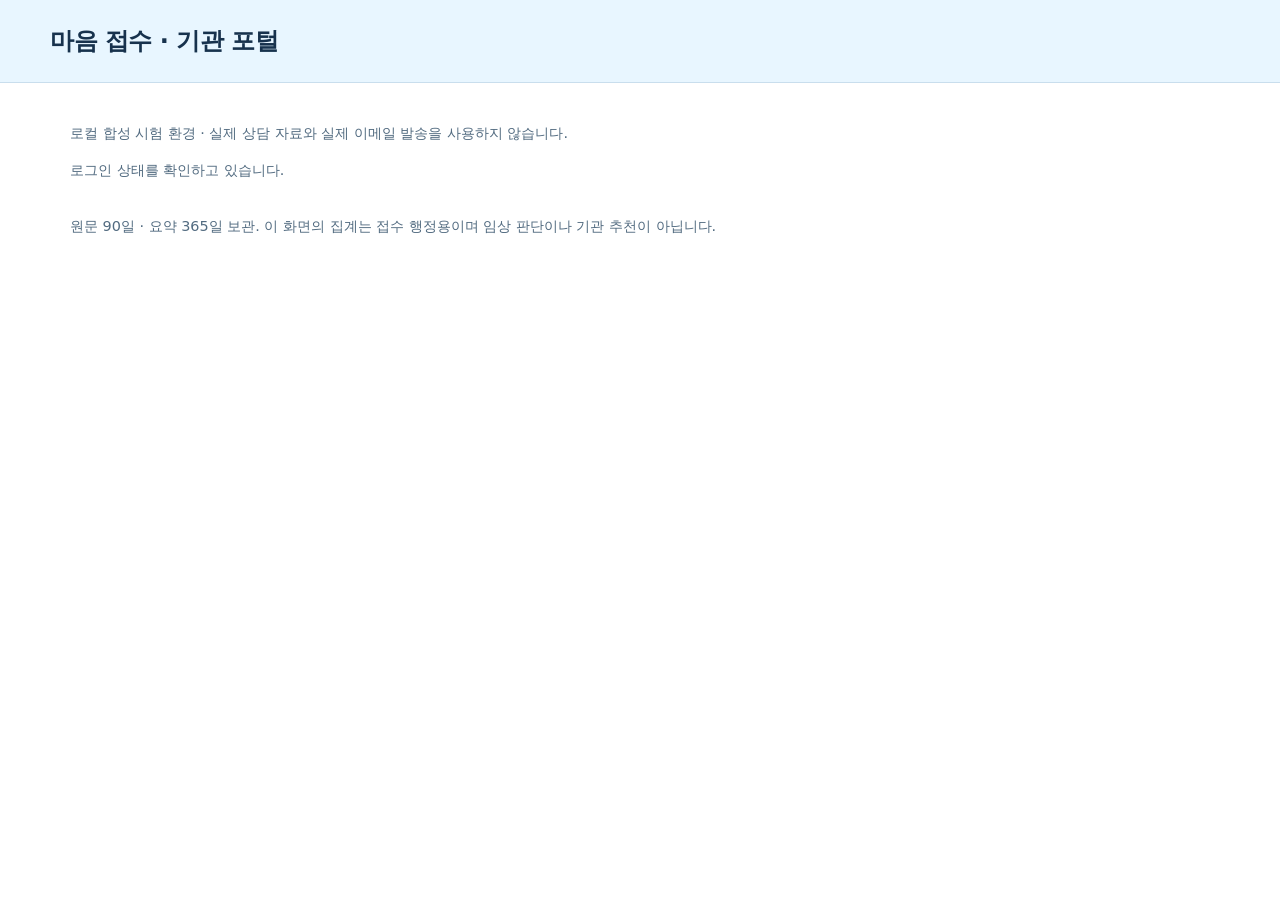
==== commit 40373147: "fix: align intake reports with questions and refresh sky theme" ====
--- a/static/portal/index.html
+++ b/static/portal/index.html
@@ -1,9 +1,8 @@
 <!doctype html>
 <html lang="ko"><head><meta charset="utf-8"><meta name="viewport" content="width=device-width, initial-scale=1"><title>마음 접수 · 기관 포털</title>
 <style>
-:root{font-family:system-ui,-apple-system,sans-serif;color:#183731;background:#f2f5f1;line-height:1.6}*{box-sizing:border-box}body{margin:0}header{background:#183f36;color:white;padding:24px max(20px,calc((100% - 1180px)/2));}header p{margin:4px 0;color:#d5e7df}h1{font-size:1.5rem;margin:0}main{max-width:1180px;margin:auto;padding:24px 20px}section,.card{background:white;border:1px solid #cddbd3;border-radius:14px;padding:22px;margin-bottom:18px}h2{margin:0 0 16px;font-size:1.25rem}h3{font-size:1.08rem;margin:20px 0 8px}label{display:block;margin:12px 0 4px;font-weight:650}input,select,button,textarea{font:inherit;max-width:100%}input,select,textarea{padding:11px;border:1px solid #788f84;border-radius:8px;width:100%;background:white;color:#183731}input[type=checkbox]{width:auto}button{background:#21644e;color:white;border:0;border-radius:8px;padding:10px 16px;cursor:pointer;margin:6px 5px 6px 0;min-height:44px}button.secondary{background:#e5eee8;color:#183731}button:disabled{opacity:.5;cursor:wait}a{color:#135841}:focus-visible{outline:3px solid #d87910!important;outline-offset:3px}[hidden]{display:none!important}.narrow{max-width:480px;margin:16px auto}.row{display:flex;gap:16px;align-items:end;flex-wrap:wrap}.row>*{flex:1;min-width:140px}.hint{color:#50695e;font-size:.9rem}.metrics{display:flex;gap:12px;flex-wrap:wrap}.metric{padding:10px 18px;background:#edf4ef;border-radius:9px}.metric strong{font-size:1.5rem;padding-right:6px}#notice{padding:12px;min-height:48px;color:#8a2717;white-space:pre-wrap;overflow-wrap:anywhere}#layout{display:grid;grid-template-columns:minmax(290px,.78fr) minmax(0,1.4fr);gap:18px}.case{display:block;text-align:left;width:100%;background:#f5f8f5;color:#183731;border:1px solid #bccfc3;padding:13px 14px}.case[aria-current=true]{border:2px solid #21644e;background:#dfede3}.case-title{display:block;font-weight:800;font-size:1rem}.case-meta{display:block;color:#50695e;font-size:.82rem;margin-top:2px}.case-badges{display:flex;gap:5px;flex-wrap:wrap;margin-top:8px}.badge{display:inline-flex;border-radius:999px;padding:2px 8px;background:#e5eee8;color:#244b40;font-size:.75rem;font-weight:750}.badge.attention{background:#fff2db;color:#745018}.report-meta{display:grid;grid-template-columns:repeat(2,minmax(0,1fr));gap:8px;background:#f5f8f5;border-radius:10px;padding:12px;margin-bottom:18px}.report-meta p{margin:0;font-size:.87rem}.report-section{border-top:1px solid #dce5de;padding-top:4px;margin-top:18px}.field{border-top:1px solid #e3eae5;padding:12px 0;overflow-wrap:anywhere}.field:first-of-type{border-top:0}.field strong{display:block}.field p{margin:4px 0;white-space:pre-wrap}.field-state{font-size:.78rem;color:#50695e;font-weight:750}.source-button{font-size:.82rem;min-height:36px;padding:6px 10px}.turn{padding:12px;border-left:3px solid #a4bdae;margin:12px 0;white-space:pre-wrap;overflow-wrap:anywhere}.turn.user{border-color:#21644e;background:#f1f6f2}code{overflow-wrap:anywhere}#link-result{white-space:pre-wrap;overflow-wrap:anywhere}details{margin:14px 0}summary{cursor:pointer;padding:10px 0;font-weight:650}footer{padding:18px 0;color:#50695e;font-size:.9rem}@media(max-width:760px){#layout{display:block}main{padding:14px}section,.card{padding:16px}header{padding:20px}.row>*{min-width:100%}.report-meta{grid-template-columns:1fr}button{max-width:100%}.case{margin-bottom:8px}}
-body{font-size:16px}.source-button{min-height:44px}header a{display:inline-flex;margin:12px 12px 0 0;color:#fff;font-weight:700}a[aria-disabled="true"]{color:#66776f;pointer-events:none;text-decoration:none}
-#notice:empty{display:none}.back-to-cases{display:none}#report{overflow-wrap:anywhere}@media(max-width:760px){.back-to-cases{display:inline-flex}#report h2{margin-top:12px}}
+:root{font-family:system-ui,-apple-system,sans-serif;color:#17324d;background:#fff;line-height:1.6;--accent:#1479b8;--accent-hover:#0b5f94;--accent-soft:#e8f6ff;--navy:#17324d;--muted:#526b80;--line:#c9deed;--surface:#f7fbff;--danger:#8a2717}*{box-sizing:border-box}body{margin:0;background:#fff;font-size:16px;color:var(--navy)}header{background:var(--accent-soft);color:var(--navy);border-bottom:1px solid var(--line);padding:22px max(20px,calc((100% - 1180px)/2))}header p{margin:4px 0;color:var(--muted)}h1{font-size:1.5rem;margin:0;letter-spacing:-.02em}main{max-width:1180px;margin:auto;padding:24px 20px}section,.card{background:#fff;border:1px solid var(--line);border-radius:14px;padding:20px;margin-bottom:16px;box-shadow:0 8px 24px rgba(39,101,145,.07)}h2{margin:0 0 14px;font-size:1.25rem;letter-spacing:-.015em}h3{font-size:1.08rem;margin:20px 0 8px}label{display:block;margin:12px 0 4px;font-weight:700}input,select,button,textarea{font:inherit;max-width:100%}input,select,textarea{padding:10px 11px;border:1px solid #91b5cc;border-radius:8px;width:100%;background:#fff;color:var(--navy)}input[type=checkbox]{width:auto}button{background:var(--accent);color:#fff;border:1px solid var(--accent);border-radius:8px;padding:9px 15px;cursor:pointer;margin:5px 5px 5px 0;min-height:44px;font-weight:700}button:hover:not(:disabled){background:var(--accent-hover);border-color:var(--accent-hover)}button.secondary{background:#fff;color:var(--accent-hover);border-color:#8fc3e3}button.secondary:hover:not(:disabled){background:var(--accent-soft);color:var(--navy)}button:disabled{opacity:.5;cursor:wait}a{color:var(--accent-hover)}:focus-visible{outline:3px solid #086ca8!important;outline-offset:3px}[hidden]{display:none!important}.narrow{max-width:480px;margin:16px auto}.row{display:flex;gap:14px;align-items:end;flex-wrap:wrap}.row>*{flex:1;min-width:140px}.hint{color:var(--muted);font-size:.9rem}.metrics{display:flex;gap:10px;flex-wrap:wrap}.metric{padding:9px 16px;background:var(--surface);border:1px solid #dcecf6;border-radius:9px}.metric strong{font-size:1.5rem;padding-right:6px;color:var(--accent-hover)}#notice{padding:10px 12px;min-height:44px;color:var(--danger);white-space:pre-wrap;overflow-wrap:anywhere}#notice:empty{display:none}#layout{display:grid;grid-template-columns:minmax(290px,.78fr) minmax(0,1.4fr);gap:16px}.case{display:block;text-align:left;width:100%;background:#fff;color:var(--navy);border:1px solid var(--line);padding:12px 13px}.case:hover:not(:disabled){background:var(--surface);color:var(--navy);border-color:#8fc3e3}.case[aria-current=true]{border:2px solid var(--accent);background:var(--accent-soft)}.case-title{display:block;font-weight:800;font-size:1rem}.case-meta{display:block;color:var(--muted);font-size:.82rem;margin-top:2px}.case-badges{display:flex;gap:5px;flex-wrap:wrap;margin-top:8px}.badge{display:inline-flex;border-radius:999px;padding:2px 8px;background:var(--accent-soft);color:var(--accent-hover);font-size:.75rem;font-weight:750}.badge.attention{background:#fff2db;color:#745018}.report-meta{display:grid;grid-template-columns:repeat(2,minmax(0,1fr));gap:8px;background:var(--surface);border:1px solid #dcecf6;border-radius:10px;padding:12px;margin-bottom:18px}.report-meta p{margin:0;font-size:.87rem}.report-repair-notice{margin:-6px 0 18px;padding:10px 12px;border-left:3px solid var(--accent);background:var(--accent-soft);color:var(--navy);border-radius:0 8px 8px 0}.report-section{border-top:1px solid var(--line);padding-top:4px;margin-top:18px}.field{border-top:1px solid #dfedf6;padding:12px 0;overflow-wrap:anywhere}.field:first-of-type{border-top:0}.field strong{display:block}.field p{margin:4px 0;white-space:pre-wrap}.field-state{font-size:.78rem;color:var(--muted);font-weight:750}.source-button{font-size:.82rem;min-height:44px;padding:6px 10px}.turn{padding:12px;border-left:3px solid #8fc3e3;background:var(--surface);margin:12px 0;white-space:pre-wrap;overflow-wrap:anywhere}.turn.user{border-color:var(--accent);background:var(--accent-soft)}code{overflow-wrap:anywhere}#link-result{white-space:pre-wrap;overflow-wrap:anywhere}details{margin:14px 0}summary{cursor:pointer;padding:10px 0;font-weight:700}footer{padding:18px 0;color:var(--muted);font-size:.9rem}header a{display:inline-flex;margin:10px 12px 0 0;color:var(--accent-hover);font-weight:700}a[aria-disabled="true"]{color:#6d7f8d;pointer-events:none;text-decoration:none}.back-to-cases{display:none}#report{overflow-wrap:anywhere}
+@media(max-width:760px){#layout{display:block}main{padding:14px}section,.card{padding:15px;box-shadow:none}header{padding:18px 16px}.row>*{min-width:100%}.report-meta{grid-template-columns:1fr}button{max-width:100%}.case{margin-bottom:8px}.back-to-cases{display:inline-flex}#report h2{margin-top:12px}}
 </style></head><body data-email-login="false" data-google-login="false" data-portal-mode="institution">
 <header><h1 id="portal-title">마음 접수 · 기관 포털</h1><a id="admin-switch" href="/portal/admin" hidden>관리자 대시보드</a><a id="institution-switch" href="/portal" hidden>기관 포털로 돌아가기</a></header>
 <main><p class="hint">로컬 합성 시험 환경 · 실제 상담 자료와 실제 이메일 발송을 사용하지 않습니다.</p>
